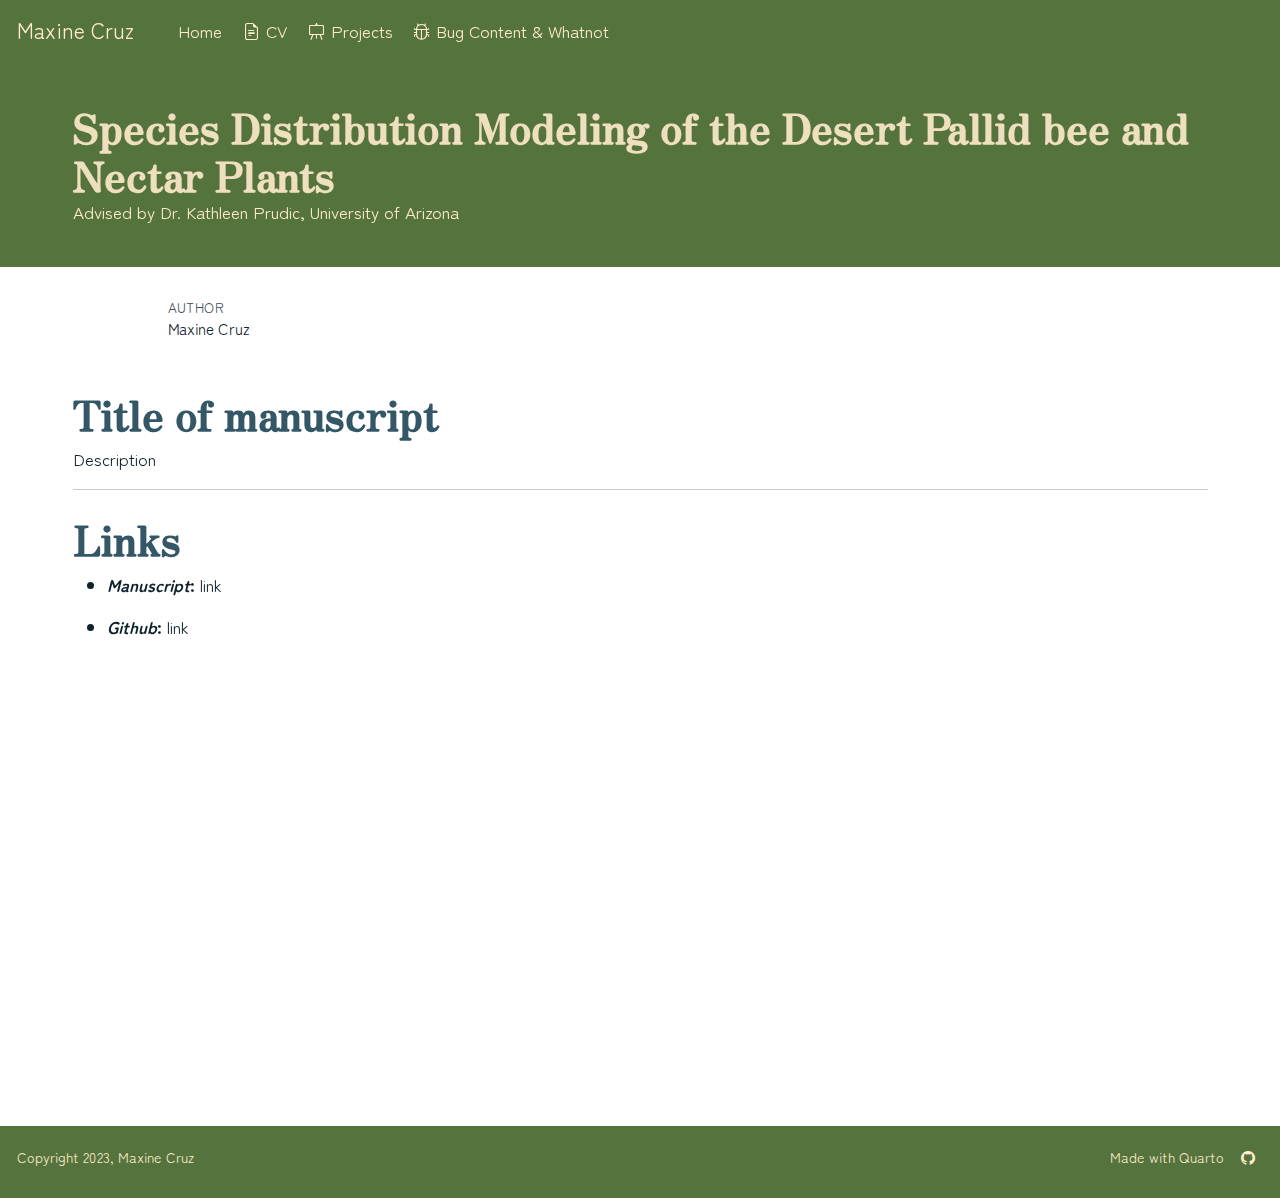
==== docs/posts/2024-04-12-project1/index.html @ e5e3dbd1 "I think it's because I didn't render to generate these files to push!" ====
<!DOCTYPE html>
<html xmlns="http://www.w3.org/1999/xhtml" lang="en" xml:lang="en"><head>

<meta charset="utf-8">
<meta name="generator" content="quarto-1.3.450">

<meta name="viewport" content="width=device-width, initial-scale=1.0, user-scalable=yes">

<meta name="author" content="Maxine Cruz">
<meta name="description" content="Advised by Dr.&nbsp;Kathleen Prudic, University of Arizona">

<title>Maxine Cruz - Species Distribution Modeling of the Desert Pallid bee and Nectar Plants</title>
<style>
code{white-space: pre-wrap;}
span.smallcaps{font-variant: small-caps;}
div.columns{display: flex; gap: min(4vw, 1.5em);}
div.column{flex: auto; overflow-x: auto;}
div.hanging-indent{margin-left: 1.5em; text-indent: -1.5em;}
ul.task-list{list-style: none;}
ul.task-list li input[type="checkbox"] {
  width: 0.8em;
  margin: 0 0.8em 0.2em -1em; /* quarto-specific, see https://github.com/quarto-dev/quarto-cli/issues/4556 */ 
  vertical-align: middle;
}
</style>


<script src="../../site_libs/quarto-nav/quarto-nav.js"></script>
<script src="../../site_libs/quarto-nav/headroom.min.js"></script>
<script src="../../site_libs/clipboard/clipboard.min.js"></script>
<script src="../../site_libs/quarto-html/quarto.js"></script>
<script src="../../site_libs/quarto-html/popper.min.js"></script>
<script src="../../site_libs/quarto-html/tippy.umd.min.js"></script>
<script src="../../site_libs/quarto-html/anchor.min.js"></script>
<link href="../../site_libs/quarto-html/tippy.css" rel="stylesheet">
<link href="../../site_libs/quarto-html/quarto-syntax-highlighting.css" rel="stylesheet" id="quarto-text-highlighting-styles">
<script src="../../site_libs/bootstrap/bootstrap.min.js"></script>
<link href="../../site_libs/bootstrap/bootstrap-icons.css" rel="stylesheet">
<link href="../../site_libs/bootstrap/bootstrap.min.css" rel="stylesheet" id="quarto-bootstrap" data-mode="light">
<script id="quarto-search-options" type="application/json">{
  "language": {
    "search-no-results-text": "No results",
    "search-matching-documents-text": "matching documents",
    "search-copy-link-title": "Copy link to search",
    "search-hide-matches-text": "Hide additional matches",
    "search-more-match-text": "more match in this document",
    "search-more-matches-text": "more matches in this document",
    "search-clear-button-title": "Clear",
    "search-detached-cancel-button-title": "Cancel",
    "search-submit-button-title": "Submit",
    "search-label": "Search"
  }
}</script>
<style>

      .quarto-title-block .quarto-title-banner h1,
      .quarto-title-block .quarto-title-banner h2,
      .quarto-title-block .quarto-title-banner h3,
      .quarto-title-block .quarto-title-banner h4,
      .quarto-title-block .quarto-title-banner h5,
      .quarto-title-block .quarto-title-banner h6
      {
        color: #FFEBCD;
      }

      .quarto-title-block .quarto-title-banner {
        color: #FFEBCD;
      }
</style>


</head>

<body class="nav-fixed">

<div id="quarto-search-results"></div>
  <header id="quarto-header" class="headroom fixed-top">
    <nav class="navbar navbar-expand-lg navbar-dark ">
      <div class="navbar-container container-fluid">
      <div class="navbar-brand-container">
    <a class="navbar-brand" href="../../index.html">
    <span class="navbar-title">Maxine Cruz</span>
    </a>
  </div>
          <button class="navbar-toggler" type="button" data-bs-toggle="collapse" data-bs-target="#navbarCollapse" aria-controls="navbarCollapse" aria-expanded="false" aria-label="Toggle navigation" onclick="if (window.quartoToggleHeadroom) { window.quartoToggleHeadroom(); }">
  <span class="navbar-toggler-icon"></span>
</button>
          <div class="collapse navbar-collapse" id="navbarCollapse">
            <ul class="navbar-nav navbar-nav-scroll me-auto">
  <li class="nav-item">
    <a class="nav-link" href="../../index.html" rel="" target="">
 <span class="menu-text">Home</span></a>
  </li>  
  <li class="nav-item">
    <a class="nav-link" href="../../TMCruz_CV.pdf" rel="" target=""><i class="bi bi-file-earmark-text" role="img">
</i> 
 <span class="menu-text">CV</span></a>
  </li>  
  <li class="nav-item">
    <a class="nav-link" href="../../posts.html" rel="" target=""><i class="bi bi-easel" role="img">
</i> 
 <span class="menu-text">Projects</span></a>
  </li>  
  <li class="nav-item">
    <a class="nav-link" href="https://mcx8.github.io/bug_n_stuff_website/pics.html" rel="" target=""><i class="bi bi-bug" role="img">
</i> 
 <span class="menu-text">Bug Content &amp; Whatnot</span></a>
  </li>  
</ul>
            <div class="quarto-navbar-tools ms-auto">
</div>
          </div> <!-- /navcollapse -->
      </div> <!-- /container-fluid -->
    </nav>
</header>
<!-- content -->
<header id="title-block-header" class="quarto-title-block default page-columns page-full">
  <div class="quarto-title-banner page-columns page-full">
    <div class="quarto-title column-page">
      <h1 class="title">Species Distribution Modeling of the Desert Pallid bee and Nectar Plants</h1>
                  <div>
        <div class="description">
          Advised by Dr.&nbsp;Kathleen Prudic, University of Arizona
        </div>
      </div>
                </div>
  </div>
    
  
  <div class="quarto-title-meta">

      <div>
      <div class="quarto-title-meta-heading">Author</div>
      <div class="quarto-title-meta-contents">
               <p>Maxine Cruz </p>
            </div>
    </div>
      
    
      
    </div>
    
  
  </header><div id="quarto-content" class="quarto-container page-columns page-rows-contents page-layout-full page-navbar">
<!-- sidebar -->
<!-- margin-sidebar -->
    
<!-- main -->
<main class="content quarto-banner-title-block column-page" id="quarto-document-content">




<section id="title-of-manuscript" class="level3">
<h3 class="anchored" data-anchor-id="title-of-manuscript">Title of manuscript</h3>
<p>Description</p>
<hr>
</section>
<section id="links" class="level3">
<h3 class="anchored" data-anchor-id="links">Links</h3>
<ul>
<li><p><strong><em>Manuscript</em>:</strong> link</p></li>
<li><p><strong><em>Github</em>:</strong> link</p></li>
</ul>


</section>

</main> <!-- /main -->
<script id="quarto-html-after-body" type="application/javascript">
window.document.addEventListener("DOMContentLoaded", function (event) {
  const toggleBodyColorMode = (bsSheetEl) => {
    const mode = bsSheetEl.getAttribute("data-mode");
    const bodyEl = window.document.querySelector("body");
    if (mode === "dark") {
      bodyEl.classList.add("quarto-dark");
      bodyEl.classList.remove("quarto-light");
    } else {
      bodyEl.classList.add("quarto-light");
      bodyEl.classList.remove("quarto-dark");
    }
  }
  const toggleBodyColorPrimary = () => {
    const bsSheetEl = window.document.querySelector("link#quarto-bootstrap");
    if (bsSheetEl) {
      toggleBodyColorMode(bsSheetEl);
    }
  }
  toggleBodyColorPrimary();  
  const icon = "";
  const anchorJS = new window.AnchorJS();
  anchorJS.options = {
    placement: 'right',
    icon: icon
  };
  anchorJS.add('.anchored');
  const isCodeAnnotation = (el) => {
    for (const clz of el.classList) {
      if (clz.startsWith('code-annotation-')) {                     
        return true;
      }
    }
    return false;
  }
  const clipboard = new window.ClipboardJS('.code-copy-button', {
    text: function(trigger) {
      const codeEl = trigger.previousElementSibling.cloneNode(true);
      for (const childEl of codeEl.children) {
        if (isCodeAnnotation(childEl)) {
          childEl.remove();
        }
      }
      return codeEl.innerText;
    }
  });
  clipboard.on('success', function(e) {
    // button target
    const button = e.trigger;
    // don't keep focus
    button.blur();
    // flash "checked"
    button.classList.add('code-copy-button-checked');
    var currentTitle = button.getAttribute("title");
    button.setAttribute("title", "Copied!");
    let tooltip;
    if (window.bootstrap) {
      button.setAttribute("data-bs-toggle", "tooltip");
      button.setAttribute("data-bs-placement", "left");
      button.setAttribute("data-bs-title", "Copied!");
      tooltip = new bootstrap.Tooltip(button, 
        { trigger: "manual", 
          customClass: "code-copy-button-tooltip",
          offset: [0, -8]});
      tooltip.show();    
    }
    setTimeout(function() {
      if (tooltip) {
        tooltip.hide();
        button.removeAttribute("data-bs-title");
        button.removeAttribute("data-bs-toggle");
        button.removeAttribute("data-bs-placement");
      }
      button.setAttribute("title", currentTitle);
      button.classList.remove('code-copy-button-checked');
    }, 1000);
    // clear code selection
    e.clearSelection();
  });
  function tippyHover(el, contentFn) {
    const config = {
      allowHTML: true,
      content: contentFn,
      maxWidth: 500,
      delay: 100,
      arrow: false,
      appendTo: function(el) {
          return el.parentElement;
      },
      interactive: true,
      interactiveBorder: 10,
      theme: 'quarto',
      placement: 'bottom-start'
    };
    window.tippy(el, config); 
  }
  const noterefs = window.document.querySelectorAll('a[role="doc-noteref"]');
  for (var i=0; i<noterefs.length; i++) {
    const ref = noterefs[i];
    tippyHover(ref, function() {
      // use id or data attribute instead here
      let href = ref.getAttribute('data-footnote-href') || ref.getAttribute('href');
      try { href = new URL(href).hash; } catch {}
      const id = href.replace(/^#\/?/, "");
      const note = window.document.getElementById(id);
      return note.innerHTML;
    });
  }
      let selectedAnnoteEl;
      const selectorForAnnotation = ( cell, annotation) => {
        let cellAttr = 'data-code-cell="' + cell + '"';
        let lineAttr = 'data-code-annotation="' +  annotation + '"';
        const selector = 'span[' + cellAttr + '][' + lineAttr + ']';
        return selector;
      }
      const selectCodeLines = (annoteEl) => {
        const doc = window.document;
        const targetCell = annoteEl.getAttribute("data-target-cell");
        const targetAnnotation = annoteEl.getAttribute("data-target-annotation");
        const annoteSpan = window.document.querySelector(selectorForAnnotation(targetCell, targetAnnotation));
        const lines = annoteSpan.getAttribute("data-code-lines").split(",");
        const lineIds = lines.map((line) => {
          return targetCell + "-" + line;
        })
        let top = null;
        let height = null;
        let parent = null;
        if (lineIds.length > 0) {
            //compute the position of the single el (top and bottom and make a div)
            const el = window.document.getElementById(lineIds[0]);
            top = el.offsetTop;
            height = el.offsetHeight;
            parent = el.parentElement.parentElement;
          if (lineIds.length > 1) {
            const lastEl = window.document.getElementById(lineIds[lineIds.length - 1]);
            const bottom = lastEl.offsetTop + lastEl.offsetHeight;
            height = bottom - top;
          }
          if (top !== null && height !== null && parent !== null) {
            // cook up a div (if necessary) and position it 
            let div = window.document.getElementById("code-annotation-line-highlight");
            if (div === null) {
              div = window.document.createElement("div");
              div.setAttribute("id", "code-annotation-line-highlight");
              div.style.position = 'absolute';
              parent.appendChild(div);
            }
            div.style.top = top - 2 + "px";
            div.style.height = height + 4 + "px";
            let gutterDiv = window.document.getElementById("code-annotation-line-highlight-gutter");
            if (gutterDiv === null) {
              gutterDiv = window.document.createElement("div");
              gutterDiv.setAttribute("id", "code-annotation-line-highlight-gutter");
              gutterDiv.style.position = 'absolute';
              const codeCell = window.document.getElementById(targetCell);
              const gutter = codeCell.querySelector('.code-annotation-gutter');
              gutter.appendChild(gutterDiv);
            }
            gutterDiv.style.top = top - 2 + "px";
            gutterDiv.style.height = height + 4 + "px";
          }
          selectedAnnoteEl = annoteEl;
        }
      };
      const unselectCodeLines = () => {
        const elementsIds = ["code-annotation-line-highlight", "code-annotation-line-highlight-gutter"];
        elementsIds.forEach((elId) => {
          const div = window.document.getElementById(elId);
          if (div) {
            div.remove();
          }
        });
        selectedAnnoteEl = undefined;
      };
      // Attach click handler to the DT
      const annoteDls = window.document.querySelectorAll('dt[data-target-cell]');
      for (const annoteDlNode of annoteDls) {
        annoteDlNode.addEventListener('click', (event) => {
          const clickedEl = event.target;
          if (clickedEl !== selectedAnnoteEl) {
            unselectCodeLines();
            const activeEl = window.document.querySelector('dt[data-target-cell].code-annotation-active');
            if (activeEl) {
              activeEl.classList.remove('code-annotation-active');
            }
            selectCodeLines(clickedEl);
            clickedEl.classList.add('code-annotation-active');
          } else {
            // Unselect the line
            unselectCodeLines();
            clickedEl.classList.remove('code-annotation-active');
          }
        });
      }
  const findCites = (el) => {
    const parentEl = el.parentElement;
    if (parentEl) {
      const cites = parentEl.dataset.cites;
      if (cites) {
        return {
          el,
          cites: cites.split(' ')
        };
      } else {
        return findCites(el.parentElement)
      }
    } else {
      return undefined;
    }
  };
  var bibliorefs = window.document.querySelectorAll('a[role="doc-biblioref"]');
  for (var i=0; i<bibliorefs.length; i++) {
    const ref = bibliorefs[i];
    const citeInfo = findCites(ref);
    if (citeInfo) {
      tippyHover(citeInfo.el, function() {
        var popup = window.document.createElement('div');
        citeInfo.cites.forEach(function(cite) {
          var citeDiv = window.document.createElement('div');
          citeDiv.classList.add('hanging-indent');
          citeDiv.classList.add('csl-entry');
          var biblioDiv = window.document.getElementById('ref-' + cite);
          if (biblioDiv) {
            citeDiv.innerHTML = biblioDiv.innerHTML;
          }
          popup.appendChild(citeDiv);
        });
        return popup.innerHTML;
      });
    }
  }
});
</script>
</div> <!-- /content -->
<footer class="footer">
  <div class="nav-footer">
    <div class="nav-footer-left">Copyright 2023, Maxine Cruz</div>   
    <div class="nav-footer-center">
      &nbsp;
    </div>
    <div class="nav-footer-right">
      <ul class="footer-items list-unstyled">
    <li class="nav-item">
    <a class="nav-link" href="https://quarto.org/">Made with Quarto</a>
  </li>  
    <li class="nav-item compact">
    <a class="nav-link" href="https://github.com/mcx8/mcx8.github.io">
      <i class="bi bi-github" role="img">
</i> 
    </a>
  </li>  
</ul>
    </div>
  </div>
</footer>



</body></html>
---- docs/site_libs/quarto-html/tippy.css ----
.tippy-box[data-animation=fade][data-state=hidden]{opacity:0}[data-tippy-root]{max-width:calc(100vw - 10px)}.tippy-box{position:relative;background-color:#333;color:#fff;border-radius:4px;font-size:14px;line-height:1.4;white-space:normal;outline:0;transition-property:transform,visibility,opacity}.tippy-box[data-placement^=top]>.tippy-arrow{bottom:0}.tippy-box[data-placement^=top]>.tippy-arrow:before{bottom:-7px;left:0;border-width:8px 8px 0;border-top-color:initial;transform-origin:center top}.tippy-box[data-placement^=bottom]>.tippy-arrow{top:0}.tippy-box[data-placement^=bottom]>.tippy-arrow:before{top:-7px;left:0;border-width:0 8px 8px;border-bottom-color:initial;transform-origin:center bottom}.tippy-box[data-placement^=left]>.tippy-arrow{right:0}.tippy-box[data-placement^=left]>.tippy-arrow:before{border-width:8px 0 8px 8px;border-left-color:initial;right:-7px;transform-origin:center left}.tippy-box[data-placement^=right]>.tippy-arrow{left:0}.tippy-box[data-placement^=right]>.tippy-arrow:before{left:-7px;border-width:8px 8px 8px 0;border-right-color:initial;transform-origin:center right}.tippy-box[data-inertia][data-state=visible]{transition-timing-function:cubic-bezier(.54,1.5,.38,1.11)}.tippy-arrow{width:16px;height:16px;color:#333}.tippy-arrow:before{content:"";position:absolute;border-color:transparent;border-style:solid}.tippy-content{position:relative;padding:5px 9px;z-index:1}
---- docs/site_libs/quarto-html/quarto-syntax-highlighting.css ----
/* quarto syntax highlight colors */
:root {
  --quarto-hl-ot-color: #003B4F;
  --quarto-hl-at-color: #657422;
  --quarto-hl-ss-color: #20794D;
  --quarto-hl-an-color: #5E5E5E;
  --quarto-hl-fu-color: #4758AB;
  --quarto-hl-st-color: #20794D;
  --quarto-hl-cf-color: #003B4F;
  --quarto-hl-op-color: #5E5E5E;
  --quarto-hl-er-color: #AD0000;
  --quarto-hl-bn-color: #AD0000;
  --quarto-hl-al-color: #AD0000;
  --quarto-hl-va-color: #111111;
  --quarto-hl-bu-color: inherit;
  --quarto-hl-ex-color: inherit;
  --quarto-hl-pp-color: #AD0000;
  --quarto-hl-in-color: #5E5E5E;
  --quarto-hl-vs-color: #20794D;
  --quarto-hl-wa-color: #5E5E5E;
  --quarto-hl-do-color: #5E5E5E;
  --quarto-hl-im-color: #00769E;
  --quarto-hl-ch-color: #20794D;
  --quarto-hl-dt-color: #AD0000;
  --quarto-hl-fl-color: #AD0000;
  --quarto-hl-co-color: #5E5E5E;
  --quarto-hl-cv-color: #5E5E5E;
  --quarto-hl-cn-color: #8f5902;
  --quarto-hl-sc-color: #5E5E5E;
  --quarto-hl-dv-color: #AD0000;
  --quarto-hl-kw-color: #003B4F;
}

/* other quarto variables */
:root {
  --quarto-font-monospace: SFMono-Regular, Menlo, Monaco, Consolas, "Liberation Mono", "Courier New", monospace;
}

pre > code.sourceCode > span {
  color: #003B4F;
}

code span {
  color: #003B4F;
}

code.sourceCode > span {
  color: #003B4F;
}

div.sourceCode,
div.sourceCode pre.sourceCode {
  color: #003B4F;
}

code span.ot {
  color: #003B4F;
  font-style: inherit;
}

code span.at {
  color: #657422;
  font-style: inherit;
}

code span.ss {
  color: #20794D;
  font-style: inherit;
}

code span.an {
  color: #5E5E5E;
  font-style: inherit;
}

code span.fu {
  color: #4758AB;
  font-style: inherit;
}

code span.st {
  color: #20794D;
  font-style: inherit;
}

code span.cf {
  color: #003B4F;
  font-style: inherit;
}

code span.op {
  color: #5E5E5E;
  font-style: inherit;
}

code span.er {
  color: #AD0000;
  font-style: inherit;
}

code span.bn {
  color: #AD0000;
  font-style: inherit;
}

code span.al {
  color: #AD0000;
  font-style: inherit;
}

code span.va {
  color: #111111;
  font-style: inherit;
}

code span.bu {
  font-style: inherit;
}

code span.ex {
  font-style: inherit;
}

code span.pp {
  color: #AD0000;
  font-style: inherit;
}

code span.in {
  color: #5E5E5E;
  font-style: inherit;
}

code span.vs {
  color: #20794D;
  font-style: inherit;
}

code span.wa {
  color: #5E5E5E;
  font-style: italic;
}

code span.do {
  color: #5E5E5E;
  font-style: italic;
}

code span.im {
  color: #00769E;
  font-style: inherit;
}

code span.ch {
  color: #20794D;
  font-style: inherit;
}

code span.dt {
  color: #AD0000;
  font-style: inherit;
}

code span.fl {
  color: #AD0000;
  font-style: inherit;
}

code span.co {
  color: #5E5E5E;
  font-style: inherit;
}

code span.cv {
  color: #5E5E5E;
  font-style: italic;
}

code span.cn {
  color: #8f5902;
  font-style: inherit;
}

code span.sc {
  color: #5E5E5E;
  font-style: inherit;
}

code span.dv {
  color: #AD0000;
  font-style: inherit;
}

code span.kw {
  color: #003B4F;
  font-style: inherit;
}

.prevent-inlining {
  content: "</";
}

/*# sourceMappingURL=debc5d5d77c3f9108843748ff7464032.css.map */
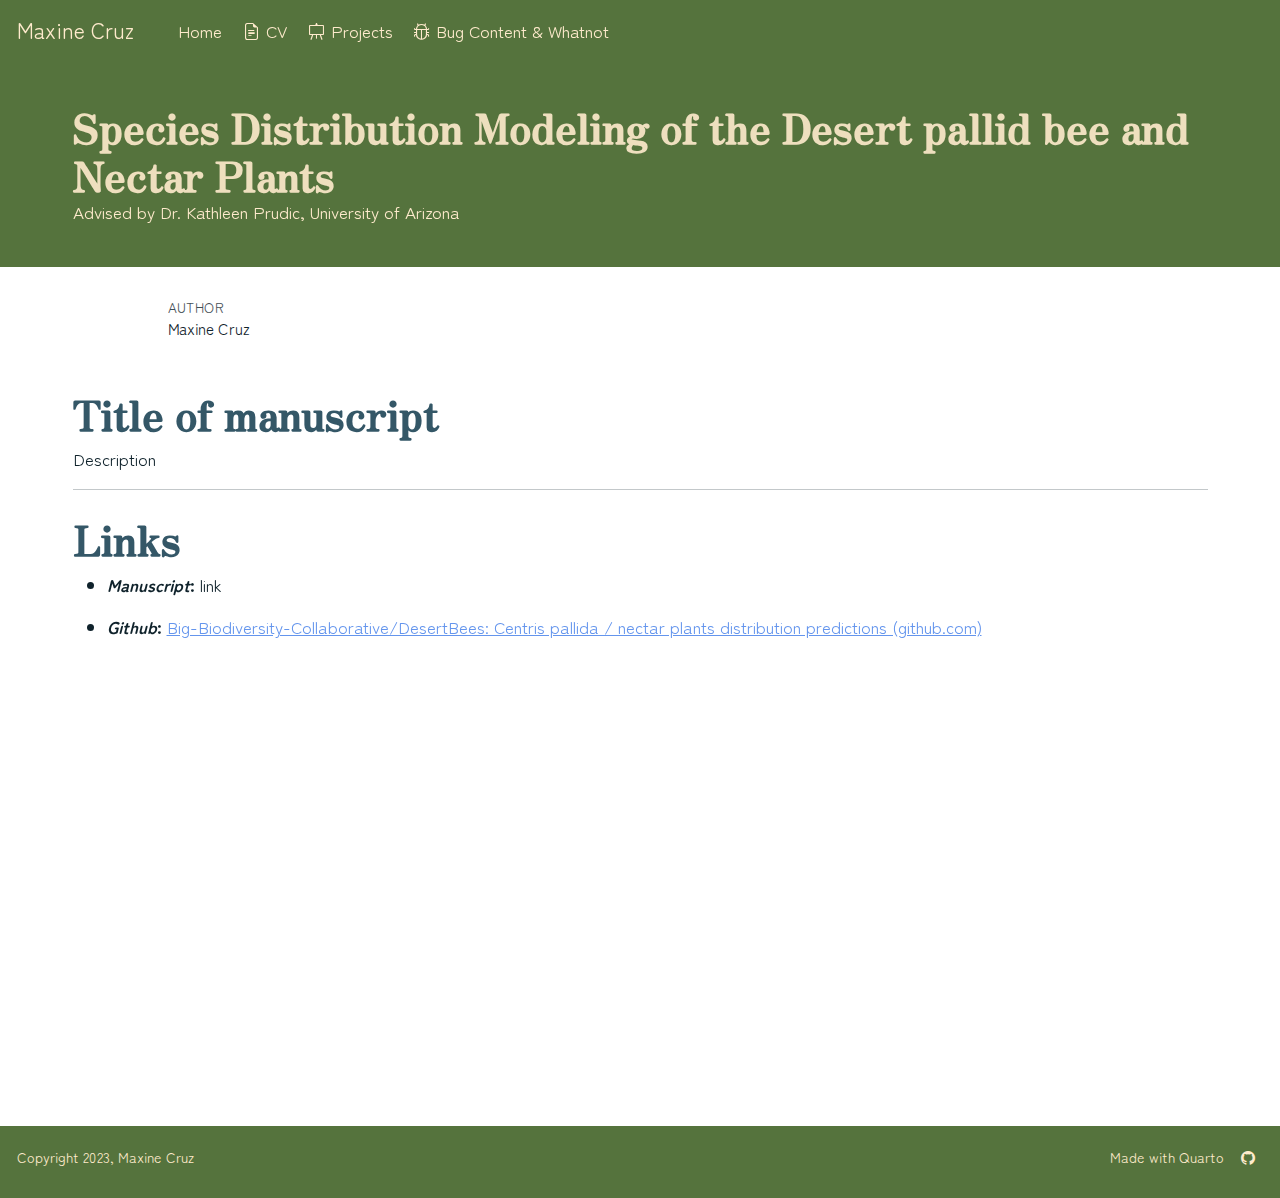
==== commit d69f4604: "Small changes" ====
--- a/docs/posts/2024-04-12-project1/index.html
+++ b/docs/posts/2024-04-12-project1/index.html
@@ -9,7 +9,7 @@
 <meta name="author" content="Maxine Cruz">
 <meta name="description" content="Advised by Dr.&nbsp;Kathleen Prudic, University of Arizona">
 
-<title>Maxine Cruz - Species Distribution Modeling of the Desert Pallid bee and Nectar Plants</title>
+<title>Maxine Cruz - Species Distribution Modeling of the Desert pallid bee and Nectar Plants</title>
 <style>
 code{white-space: pre-wrap;}
 span.smallcaps{font-variant: small-caps;}
@@ -117,7 +117,7 @@
 <header id="title-block-header" class="quarto-title-block default page-columns page-full">
   <div class="quarto-title-banner page-columns page-full">
     <div class="quarto-title column-page">
-      <h1 class="title">Species Distribution Modeling of the Desert Pallid bee and Nectar Plants</h1>
+      <h1 class="title">Species Distribution Modeling of the Desert pallid bee and Nectar Plants</h1>
                   <div>
         <div class="description">
           Advised by Dr.&nbsp;Kathleen Prudic, University of Arizona
@@ -160,7 +160,7 @@
 <h3 class="anchored" data-anchor-id="links">Links</h3>
 <ul>
 <li><p><strong><em>Manuscript</em>:</strong> link</p></li>
-<li><p><strong><em>Github</em>:</strong> link</p></li>
+<li><p><strong><em>Github</em>:</strong> <a href="https://github.com/Big-Biodiversity-Collaborative/DesertBees">Big-Biodiversity-Collaborative/DesertBees: Centris pallida / nectar plants distribution predictions (github.com)</a></p></li>
 </ul>
 
 
